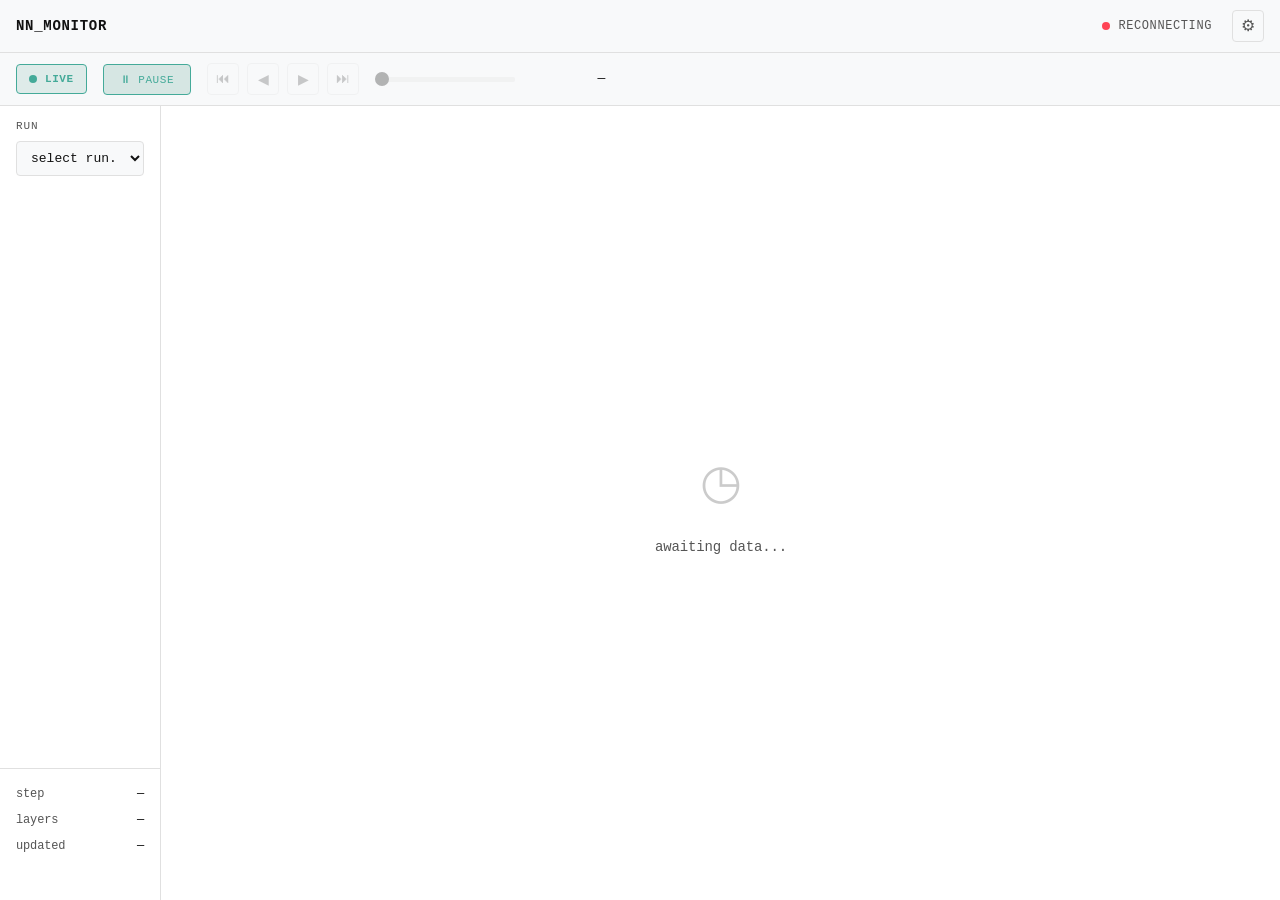
==== Rust/static/index.html @ 77b74f5d "feat(rust): initialize project scaffolding with config and models - Cargo.toml with Axum 0.8, tokio," ====
<!DOCTYPE html>
<html lang="en">
<head>
    <meta charset="UTF-8">
    <meta name="viewport" content="width=device-width, initial-scale=1.0">
    <title>nn_monitor</title>
    <link rel="stylesheet" href="/static/styles.css">
</head>
<body>
    <header>
        <div class="brand">nn_monitor</div>
        <div class="status">
            <span class="status-dot" id="statusDot"></span>
            <span id="statusText">connecting</span>
            <button class="btn-settings" id="btnSettings" data-tooltip="Open configuration panel" style="margin-left: 12px;">⚙</button>
        </div>
    </header>

    <div class="history-controls">
        <div class="mode-badge live" id="modeBadge" data-tooltip="Live mode shows real-time updates. Paused mode lets you browse historical steps.">
            <span class="badge-dot"></span>
            <span id="modeText">Live</span>
        </div>

        <button class="btn-live live-active" id="btnLivePause" data-tooltip="Toggle between live and paused mode">⏸ Pause</button>

        <div class="nav-controls" id="navControls" style="opacity: 0.3; pointer-events: none;">
            <button class="nav-btn" id="btnFirst" data-tooltip="Jump to the first recorded step">⏮</button>
            <button class="nav-btn" id="btnPrev" data-tooltip="Go to previous step">◀</button>
            <button class="nav-btn" id="btnNext" data-tooltip="Go to next step">▶</button>
            <button class="nav-btn" id="btnLast" data-tooltip="Jump to the latest step">⏭</button>
        </div>

        <div class="step-slider-container">
            <input type="range" class="step-slider" id="stepSlider" min="0" max="100" value="0" disabled data-tooltip="Drag to navigate through training history">
            <span class="step-display" id="stepDisplay">—</span>
        </div>
    </div>

    <main>
        <aside>
            <div class="control">
                <label>Run</label>
                <select id="runSelect">
                    <option value="">select run...</option>
                </select>
            </div>

            <div class="alerts-scroll-container">
                <div class="alerts" id="alerts"></div>
            </div>

            <div class="summary">
                <div class="summary-item" data-tooltip="Current training step number being displayed">
                    <span>step</span>
                    <span class="value" id="stepVal">—</span>
                </div>
                <div class="summary-item" data-tooltip="Number of layers in the monitored model">
                    <span>layers</span>
                    <span class="value" id="layerVal">—</span>
                </div>
                <div class="summary-item" data-tooltip="Last time this data was updated">
                    <span>updated</span>
                    <span class="value" id="timeVal">—</span>
                </div>
            </div>
        </aside>

        <div class="layers" id="layers">
            <div class="empty">awaiting data...</div>
        </div>
    </main>

    <!-- Configuration panel -->
    <div class="config-overlay" id="configPanel">
        <div class="config-panel">
            <div class="config-header">
                <div class="config-title">Settings</div>
                <button class="config-close" id="configClose">&times;</button>
            </div>
            <div class="config-section">
                <div class="config-section-title">Visualization</div>
                <div class="config-item">
                    <div class="config-item-label">
                        <span>Gradient Norm Scale</span>
                        <span class="config-item-value" id="gradScaleValue">1.0x</span>
                    </div>
                    <input type="range" class="config-range" id="gradScaleSlider" min="0.1" max="10" step="0.1" value="1">
                    <div class="config-description">Vertical scaling for gradient norm line in pulse plots. Increase to see smaller gradient values more clearly.</div>
                </div>
            </div>
        </div>
    </div>

    <!-- Modal for zoomed pulse visualization -->
    <div class="modal-overlay" id="pulseModal">
        <div class="modal">
            <div class="modal-header">
                <div class="modal-title" id="modalTitle">Layer Pulse Visualization</div>
                <button class="modal-close" id="modalClose">&times;</button>
            </div>
            <div class="modal-body">
                <div class="modal-canvas-container">
                    <canvas id="modalCanvas"></canvas>
                </div>
                <div class="modal-legend">
                    <div class="legend-item">
                        <div class="legend-color act"></div>
                        <span>Activation Std</span>
                    </div>
                    <div class="legend-item">
                        <div class="legend-color grad"></div>
                        <span>Gradient Norm</span>
                    </div>
                </div>
            </div>
        </div>
    </div>

    <script src="/static/app.js"></script>
</body>
</html>
---- static/styles.css ----
* { margin: 0; padding: 0; box-sizing: border-box; }

:root {
    --bg: #ffffff;
    --surface: #f8f9fa;
    --border: #e0e0e0;
    --text: #555;
    --text-bright: #111;
    --health-good: #4a9;
    --health-warn: #c84;
    --health-bad: #f45;
    --pulse: rgba(74, 153, 137, 0.1);
}

body {
    font-family: 'SF Mono', 'Menlo', 'Monaco', 'Courier New', monospace;
    background: var(--bg);
    color: var(--text);
    height: 100vh;
    display: flex;
    flex-direction: column;
    overflow: hidden;
    font-size: 14px;
    letter-spacing: -0.01em;
    line-height: 1.5;
}

/* Header - ultra minimal */
header {
    display: flex;
    justify-content: space-between;
    align-items: center;
    padding: 10px 16px;
    border-bottom: 1px solid var(--border);
    background: var(--surface);
}

.brand {
    font-size: 14px;
    font-weight: 600;
    letter-spacing: 0.05em;
    text-transform: uppercase;
    color: var(--text-bright);
}

.status {
    display: flex;
    align-items: center;
    gap: 8px;
    font-size: 12px;
    text-transform: uppercase;
    letter-spacing: 0.05em;
}

.status-dot {
    width: 8px;
    height: 8px;
    border-radius: 50%;
    background: var(--health-good);
    animation: pulse 2s infinite;
}

.status-dot.disconnected { background: var(--health-bad); animation: none; }

@keyframes pulse {
    0%, 100% { opacity: 1; transform: scale(1); }
    50% { opacity: 0.5; transform: scale(0.9); }
}

/* History controls section */
.history-controls {
    display: flex;
    align-items: center;
    gap: 16px;
    padding: 10px 16px;
    border-bottom: 1px solid var(--border);
    background: var(--surface);
}

/* Mode badge */
.mode-badge {
    display: flex;
    align-items: center;
    gap: 8px;
    padding: 6px 12px;
    border-radius: 4px;
    font-size: 11px;
    text-transform: uppercase;
    letter-spacing: 0.05em;
    font-weight: 600;
    background: var(--bg);
    border: 1px solid var(--border);
}

.mode-badge.live {
    background: rgba(74, 153, 137, 0.15);
    border-color: var(--health-good);
    color: var(--health-good);
}

.mode-badge.live .badge-dot {
    background: var(--health-good);
    animation: pulse 2s infinite;
}

.mode-badge.paused {
    background: rgba(200, 132, 68, 0.15);
    border-color: var(--health-warn);
    color: var(--health-warn);
}

.mode-badge.paused .badge-dot {
    background: var(--health-warn);
    animation: none;
}

.badge-dot {
    width: 8px;
    height: 8px;
    border-radius: 50%;
}

/* Live/Pause button */
.btn-live {
    padding: 8px 16px;
    background: var(--surface);
    border: 1px solid var(--border);
    color: var(--text-bright);
    font-family: inherit;
    font-size: 11px;
    text-transform: uppercase;
    letter-spacing: 0.05em;
    cursor: pointer;
    border-radius: 4px;
    transition: all 0.15s;
}

.btn-live:hover {
    border-color: #ccc;
}

.btn-live.live-active {
    background: rgba(74, 153, 137, 0.2);
    border-color: var(--health-good);
    color: var(--health-good);
    animation: subtle-pulse 2s infinite;
}

.btn-live.paused-active {
    background: rgba(200, 132, 68, 0.2);
    border-color: var(--health-warn);
    color: var(--health-warn);
}

@keyframes subtle-pulse {
    0%, 100% { box-shadow: 0 0 0 0 rgba(74, 153, 137, 0.4); }
    50% { box-shadow: 0 0 0 3px rgba(74, 153, 137, 0); }
}

/* Navigation controls */
.nav-controls {
    display: flex;
    align-items: center;
    gap: 8px;
}

.nav-btn {
    width: 32px;
    height: 32px;
    padding: 0;
    background: var(--surface);
    border: 1px solid var(--border);
    color: var(--text);
    font-family: inherit;
    font-size: 14px;
    cursor: pointer;
    border-radius: 4px;
    display: flex;
    align-items: center;
    justify-content: center;
    transition: all 0.15s;
}

.nav-btn:hover:not(:disabled) {
    border-color: #ccc;
    color: var(--text-bright);
}

.nav-btn:disabled {
    opacity: 0.3;
    cursor: not-allowed;
}

/* Slider */
.step-slider-container {
    display: flex;
    align-items: center;
    gap: 10px;
}

.step-slider {
    flex: 1;
    min-width: 140px;
    height: 5px;
    -webkit-appearance: none;
    appearance: none;
    background: var(--border);
    outline: none;
    border-radius: 2px;
}

.step-slider::-webkit-slider-thumb {
    -webkit-appearance: none;
    appearance: none;
    width: 14px;
    height: 14px;
    background: var(--text-bright);
    cursor: pointer;
    border-radius: 50%;
    transition: all 0.15s;
}

.step-slider::-webkit-slider-thumb:hover {
    transform: scale(1.2);
    background: var(--health-good);
}

.step-slider::-moz-range-thumb {
    width: 14px;
    height: 14px;
    background: var(--text-bright);
    cursor: pointer;
    border: none;
    border-radius: 50%;
    transition: all 0.15s;
}

.step-slider::-moz-range-thumb:hover {
    transform: scale(1.2);
    background: var(--health-good);
}

.step-slider:disabled {
    opacity: 0.3;
    cursor: not-allowed;
}

.step-display {
    min-width: 80px;
    text-align: right;
    font-size: 13px;
    font-variant-numeric: tabular-nums;
    color: var(--text-bright);
}

/* Main layout - 1/8 sidebar, 7/8 main panel */
main {
    flex: 1;
    min-height: 0;
    display: grid;
    grid-template-columns: 12.5% 87.5%;
    grid-template-rows: 1fr;
    gap: 1px;
    background: var(--border);
    overflow: hidden;
}

/* Sidebar - 1/8 width, no scroll. Internal 1/6 + 4/6 + 1/6 split */
aside {
    background: var(--bg);
    display: flex;
    flex-direction: column;
    min-height: 0;
    overflow: hidden;
}

.control {
    flex: 0 0 calc(100% / 6);
    padding: 12px 16px;
    display: flex;
    flex-direction: column;
    gap: 6px;
    overflow: hidden;
}

.control label {
    font-size: 11px;
    text-transform: uppercase;
    letter-spacing: 0.08em;
    color: var(--text);
}

select {
    background: var(--surface);
    border: 1px solid var(--border);
    color: var(--text-bright);
    padding: 8px 10px;
    font-family: inherit;
    font-size: 13px;
    border-radius: 4px;
    cursor: pointer;
    outline: none;
}

select:hover { border-color: #ccc; }
select:focus { border-color: var(--health-good); }

/* Summary - 1/6 height, fixed at bottom */
.summary {
    flex: 0 0 calc(100% / 6);
    padding: 12px 16px;
    border-top: 1px solid var(--border);
    overflow: hidden;
}

.summary-item {
    display: flex;
    justify-content: space-between;
    padding: 4px 0;
    font-size: 12px;
}

.summary-item .value {
    color: var(--text-bright);
    font-variant-numeric: tabular-nums;
}

/* Main panel - 7/8 width, vertical scroll only */
.layers {
    background: var(--bg);
    padding: 14px;
    overflow-y: auto;
    overflow-x: hidden;
    display: flex;
    flex-direction: column;
    gap: 16px;
    align-content: start;
    min-height: 0;
}

/* Layer grid within groups */
.layer-grid {
    display: grid;
    grid-template-columns: repeat(auto-fill, minmax(200px, 1fr));
    gap: 8px;
    align-content: start;
}

/* Group header */
.group-header {
    font-size: 12px;
    font-weight: 600;
    text-transform: uppercase;
    letter-spacing: 0.1em;
    color: var(--text);
    padding-bottom: 6px;
    border-bottom: 1px solid var(--border);
    margin-bottom: 8px;
}

.group-section {
    display: flex;
    flex-direction: column;
    gap: 8px;
}

.group-section.nested {
    margin-left: 16px;
    padding-left: 12px;
    border-left: 2px solid var(--border);
    margin-bottom: 12px;
}

.group-section.nested:last-child {
    margin-bottom: 0;
}

.group-header {
    cursor: default;
}

.group-header.expandable {
    cursor: pointer;
    user-select: none;
    display: flex;
    align-items: center;
    gap: 8px;
}

.group-header.expandable:hover {
    color: var(--text-bright);
}

.group-header .expand-icon {
    font-size: 10px;
    width: 12px;
    text-align: center;
    color: var(--text);
}

.group-header.expandable:hover .expand-icon {
    color: var(--text-bright);
}

.group-header.nested {
    font-size: 11px;
    font-weight: 500;
    color: var(--text);
    border-bottom: none;
    padding-bottom: 4px;
    margin-bottom: 4px;
    margin-top: 10px;
}

.group-content {
    transition: opacity 0.15s ease-out;
}

.layer {
    border: 1px solid var(--border);
    padding: clamp(3px, 0.8vw, 5px) clamp(3px, 0.8vw, 5px);
    position: relative;
    transition: border-color 0.15s;
    background: var(--surface);
    min-width: 0;
}

.layer:hover {
    border-color: #ccc;
}

.layer.warning { border-color: var(--health-warn); }
.layer.critical { border-color: var(--health-bad); }

.layer-header {
    display: flex;
    justify-content: space-between;
    align-items: flex-start;
    margin-bottom: clamp(2px, 0.6vw, 4px);
    gap: clamp(3px, 0.8vw, 5px);
}

.layer-name {
    font-size: clamp(12px, 2vw, 16px);
    font-weight: 600;
    color: var(--text-bright);
    letter-spacing: 0.01em;
    word-break: break-word;
}

.layer-type {
    font-size: clamp(11px, 1.8vw, 15px);
    text-transform: uppercase;
    letter-spacing: 0.05em;
    color: inherit;
    white-space: nowrap;
}

/* Pulse visualization - COMPACT */
.pulse-viz {
    width: 100%;
    height: clamp(28px, 5vw, 40px);
    background: var(--bg);
    position: relative;
    overflow: hidden;
    margin-bottom: clamp(3px, 0.8vw, 5px);
    border-radius: 2px;
    display: block;
}

.pulse-line {
    position: absolute;
    top: 0;
    left: 0;
    right: 0;
    bottom: 0;
}

/* Metrics row - COMPACT */
.metrics {
    display: grid;
    grid-template-columns: repeat(3, 1fr);
    gap: clamp(2px, 0.6vw, 4px);
}

.metric {
    text-align: center;
    min-width: 0;
}

.metric-value {
    font-size: clamp(10px, 1.6vw, 13px);
    font-weight: 600;
    font-family: 'SF Mono', 'Menlo', 'Monaco', 'Courier New', monospace;
    font-variant-numeric: tabular-nums;
    transition: color 0.15s;
    white-space: nowrap;
    letter-spacing: -0.02em;
}

.metric-label {
    font-size: clamp(8px, 1.2vw, 11px);
    text-transform: uppercase;
    letter-spacing: 0.03em;
    color: inherit;
    margin-top: 1px;
    white-space: nowrap;
}

/* Health colors */
.good { color: var(--health-good); }
.warn { color: var(--health-warn); }
.bad { color: var(--health-bad); }

/* Empty state */
.empty {
    display: flex;
    flex-direction: column;
    align-items: center;
    justify-content: center;
    flex: 1;
    min-height: 200px;
    color: var(--text);
    font-size: 14px;
}

.empty::before {
    content: '◷';
    font-size: 48px;
    margin-bottom: 16px;
    opacity: 0.3;
    animation: pulse 2s infinite;
}

/* Alerts container - 4/6 height, scrollable */
.alerts-scroll-container {
    flex: 0 0 calc(400% / 6);
    overflow-y: auto;
    overflow-x: hidden;
    min-height: 0;
}

.alerts {
    background: var(--surface);
    padding: 10px;
    display: flex;
    flex-direction: column;
    gap: 8px;
    font-size: 12px;
    transition: all 0.2s;
    min-height: min-content;
}

.alerts:empty {
    padding: 0;
    min-height: 0;
}

.alerts.visible {
    transform: translateY(0);
}

.alert {
    display: flex;
    align-items: center;
    gap: 8px;
}

.alert-icon { color: var(--health-warn); }
.alert.critical .alert-icon { color: var(--health-bad); }

/* Scrollbar */
::-webkit-scrollbar { width: 6px; }
::-webkit-scrollbar-track { background: transparent; }
::-webkit-scrollbar-thumb { background: var(--border); }
::-webkit-scrollbar-thumb:hover { background: #ccc; }

/* Tooltip */
[data-tooltip] {
    position: relative;
    cursor: help;
}

[data-tooltip]::before,
[data-tooltip]::after {
    position: absolute;
    opacity: 0;
    pointer-events: none;
    transition: opacity 0.2s, transform 0.2s;
    z-index: 1000;
}

[data-tooltip]::before {
    content: '';
    top: 100%;
    left: 50%;
    transform: translateX(-50%) translateY(-4px);
    border: 5px solid transparent;
    border-top-color: var(--text-bright);
}

[data-tooltip]::after {
    content: attr(data-tooltip);
    top: calc(100% + 9px);
    left: 50%;
    transform: translateX(-50%) translateY(-4px);
    background: var(--text-bright);
    color: var(--bg);
    padding: 6px 10px;
    border-radius: 4px;
    font-size: 12px;
    white-space: nowrap;
    max-width: 250px;
    white-space: normal;
    box-shadow: 0 2px 8px rgba(0, 0, 0, 0.15);
}

[data-tooltip]:hover::before,
[data-tooltip]:hover::after {
    opacity: 1;
    transform: translateX(-50%) translateY(0);
}

/* Position tooltip above for elements at bottom of viewport */
[data-tooltip][data-tooltip-position="top"]::before {
    top: auto;
    bottom: 100%;
    border-top-color: transparent;
    border-bottom-color: var(--text-bright);
    transform: translateX(-50%) translateY(4px);
}

[data-tooltip][data-tooltip-position="top"]::after {
    top: auto;
    bottom: calc(100% + 9px);
    transform: translateX(-50%) translateY(4px);
}

[data-tooltip][data-tooltip-position="top"]:hover::before,
[data-tooltip][data-tooltip-position="top"]:hover::after {
    transform: translateX(-50%) translateY(0);
}

/* Modal */
.modal-overlay {
    position: fixed;
    top: 0;
    left: 0;
    right: 0;
    bottom: 0;
    background: rgba(0, 0, 0, 0.5);
    display: flex;
    align-items: center;
    justify-content: center;
    z-index: 2000;
    opacity: 0;
    visibility: hidden;
    transition: opacity 0.2s, visibility 0.2s;
}

.modal-overlay.visible {
    opacity: 1;
    visibility: visible;
}

.modal {
    background: var(--bg);
    border: 1px solid var(--border);
    border-radius: 8px;
    padding: 20px;
    max-width: 900px;
    width: 95%;
    max-height: 80vh;
    display: flex;
    flex-direction: column;
    box-shadow: 0 10px 40px rgba(0, 0, 0, 0.2);
    overflow: hidden;
}

.modal-header {
    display: flex;
    justify-content: space-between;
    align-items: center;
    margin-bottom: 16px;
}

.modal-title {
    font-size: 16px;
    font-weight: 600;
    color: var(--text-bright);
}

.modal-close {
    width: 32px;
    height: 32px;
    border: none;
    background: var(--surface);
    color: var(--text);
    border-radius: 4px;
    cursor: pointer;
    font-size: 18px;
    display: flex;
    align-items: center;
    justify-content: center;
    transition: all 0.15s;
}

.modal-close:hover {
    background: var(--border);
    color: var(--text-bright);
}

.modal-body {
    flex: 1;
    overflow-y: auto;
    overflow-x: hidden;
    min-height: 0;
}

.modal-canvas-container {
    width: 100%;
    max-width: 100%;
    height: 300px;
    background: var(--surface);
    border-radius: 4px;
    border: 1px solid var(--border);
    overflow: hidden;
}

.modal-legend {
    display: flex;
    justify-content: center;
    gap: 24px;
    margin-top: 12px;
    font-size: 13px;
}

.legend-item {
    display: flex;
    align-items: center;
    gap: 8px;
}

.legend-color {
    width: 24px;
    height: 3px;
    border-radius: 2px;
}

.legend-color.act { background: var(--health-good); }
.legend-color.grad { background: #a371f7; }

/* Pulse viz canvas clickable */
.pulse-viz {
    cursor: pointer;
}

.pulse-viz:hover {
    border-color: #ccc;
}

/* Settings button */
.btn-settings {
    width: 32px;
    height: 32px;
    padding: 0;
    background: var(--surface);
    border: 1px solid var(--border);
    color: var(--text);
    font-family: inherit;
    font-size: 16px;
    cursor: pointer;
    border-radius: 4px;
    display: flex;
    align-items: center;
    justify-content: center;
    transition: all 0.15s;
}

.btn-settings:hover {
    border-color: #ccc;
    color: var(--text-bright);
}

/* Configuration panel */
.config-overlay {
    position: fixed;
    top: 0;
    left: 0;
    right: 0;
    bottom: 0;
    background: rgba(0, 0, 0, 0.5);
    display: flex;
    align-items: center;
    justify-content: center;
    z-index: 3000;
    opacity: 0;
    visibility: hidden;
    transition: opacity 0.2s, visibility 0.2s;
}

.config-overlay.visible {
    opacity: 1;
    visibility: visible;
}

.config-panel {
    background: var(--bg);
    border: 1px solid var(--border);
    border-radius: 8px;
    padding: 20px;
    width: 400px;
    max-width: 90vw;
    box-shadow: 0 10px 40px rgba(0, 0, 0, 0.2);
}

.config-header {
    display: flex;
    justify-content: space-between;
    align-items: center;
    margin-bottom: 16px;
}

.config-title {
    font-size: 16px;
    font-weight: 600;
    color: var(--text-bright);
}

.config-close {
    width: 32px;
    height: 32px;
    border: none;
    background: var(--surface);
    color: var(--text);
    border-radius: 4px;
    cursor: pointer;
    font-size: 18px;
    display: flex;
    align-items: center;
    justify-content: center;
    transition: all 0.15s;
}

.config-close:hover {
    background: var(--border);
    color: var(--text-bright);
}

.config-section {
    margin-bottom: 20px;
}

.config-section:last-child {
    margin-bottom: 0;
}

.config-section-title {
    font-size: 11px;
    text-transform: uppercase;
    letter-spacing: 0.08em;
    color: var(--text);
    margin-bottom: 12px;
    padding-bottom: 6px;
    border-bottom: 1px solid var(--border);
}

.config-item {
    display: flex;
    flex-direction: column;
    gap: 8px;
    margin-bottom: 16px;
}

.config-item:last-child {
    margin-bottom: 0;
}

.config-item-label {
    font-size: 13px;
    color: var(--text-bright);
    display: flex;
    justify-content: space-between;
    align-items: center;
}

.config-item-value {
    font-size: 12px;
    color: var(--text);
    font-variant-numeric: tabular-nums;
}

.config-range {
    width: 100%;
    height: 5px;
    -webkit-appearance: none;
    appearance: none;
    background: var(--border);
    outline: none;
    border-radius: 2px;
}

.config-range::-webkit-slider-thumb {
    -webkit-appearance: none;
    appearance: none;
    width: 14px;
    height: 14px;
    background: var(--text-bright);
    cursor: pointer;
    border-radius: 50%;
    transition: all 0.15s;
}

.config-range::-webkit-slider-thumb:hover {
    transform: scale(1.2);
    background: var(--health-good);
}

.config-range::-moz-range-thumb {
    width: 14px;
    height: 14px;
    background: var(--text-bright);
    cursor: pointer;
    border: none;
    border-radius: 50%;
    transition: all 0.15s;
}

.config-range::-moz-range-thumb:hover {
    transform: scale(1.2);
    background: var(--health-good);
}

.config-description {
    font-size: 11px;
    color: var(--text);
    margin-top: 4px;
    line-height: 1.4;
}
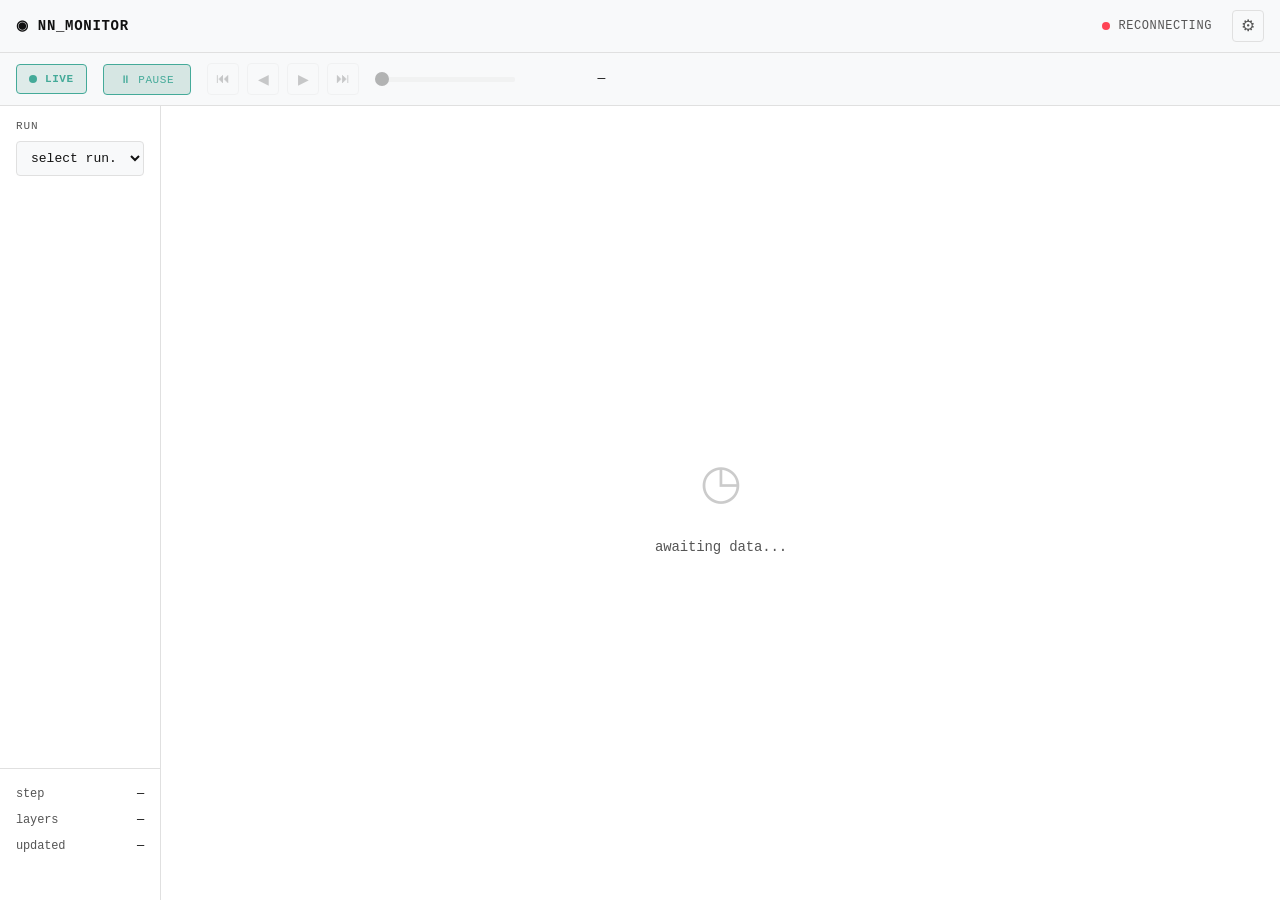
==== commit 76a811ce: "fix(static): fix frontend live-update and improve UI layout - Fix WebSocket auto-refresh: parse inco" ====
--- a/Rust/static/index.html
+++ b/Rust/static/index.html
@@ -3,12 +3,17 @@
 <head>
     <meta charset="UTF-8">
     <meta name="viewport" content="width=device-width, initial-scale=1.0">
+    <meta name="theme-color" content="#111111">
     <title>nn_monitor</title>
+    <link rel="icon" href="data:image/svg+xml,%3Csvg xmlns='http://www.w3.org/2000/svg' viewBox='0 0 100 100'%3E%3Ctext y='.9em' font-size='90'%3E◉%3C/text%3E%3C/svg%3E">
     <link rel="stylesheet" href="/static/styles.css">
 </head>
 <body>
     <header>
-        <div class="brand">nn_monitor</div>
+        <div class="brand">
+            <span class="brand-icon">◉</span>
+            <span>nn_monitor</span>
+        </div>
         <div class="status">
             <span class="status-dot" id="statusDot"></span>
             <span id="statusText">connecting</span>
@@ -25,10 +30,10 @@
         <button class="btn-live live-active" id="btnLivePause" data-tooltip="Toggle between live and paused mode">⏸ Pause</button>
 
         <div class="nav-controls" id="navControls" style="opacity: 0.3; pointer-events: none;">
-            <button class="nav-btn" id="btnFirst" data-tooltip="Jump to the first recorded step">⏮</button>
-            <button class="nav-btn" id="btnPrev" data-tooltip="Go to previous step">◀</button>
-            <button class="nav-btn" id="btnNext" data-tooltip="Go to next step">▶</button>
-            <button class="nav-btn" id="btnLast" data-tooltip="Jump to the latest step">⏭</button>
+            <button class="nav-btn" id="btnFirst" data-tooltip="Jump to the first recorded step (Home)">⏮</button>
+            <button class="nav-btn" id="btnPrev" data-tooltip="Go to previous step (←)">◀</button>
+            <button class="nav-btn" id="btnNext" data-tooltip="Go to next step (→)">▶</button>
+            <button class="nav-btn" id="btnLast" data-tooltip="Jump to the latest step (End)">⏭</button>
         </div>
 
         <div class="step-slider-container">
@@ -75,7 +80,7 @@
     <div class="config-overlay" id="configPanel">
         <div class="config-panel">
             <div class="config-header">
-                <div class="config-title">Settings</div>
+                <div class="config-title">⚙ Settings</div>
                 <button class="config-close" id="configClose">&times;</button>
             </div>
             <div class="config-section">
